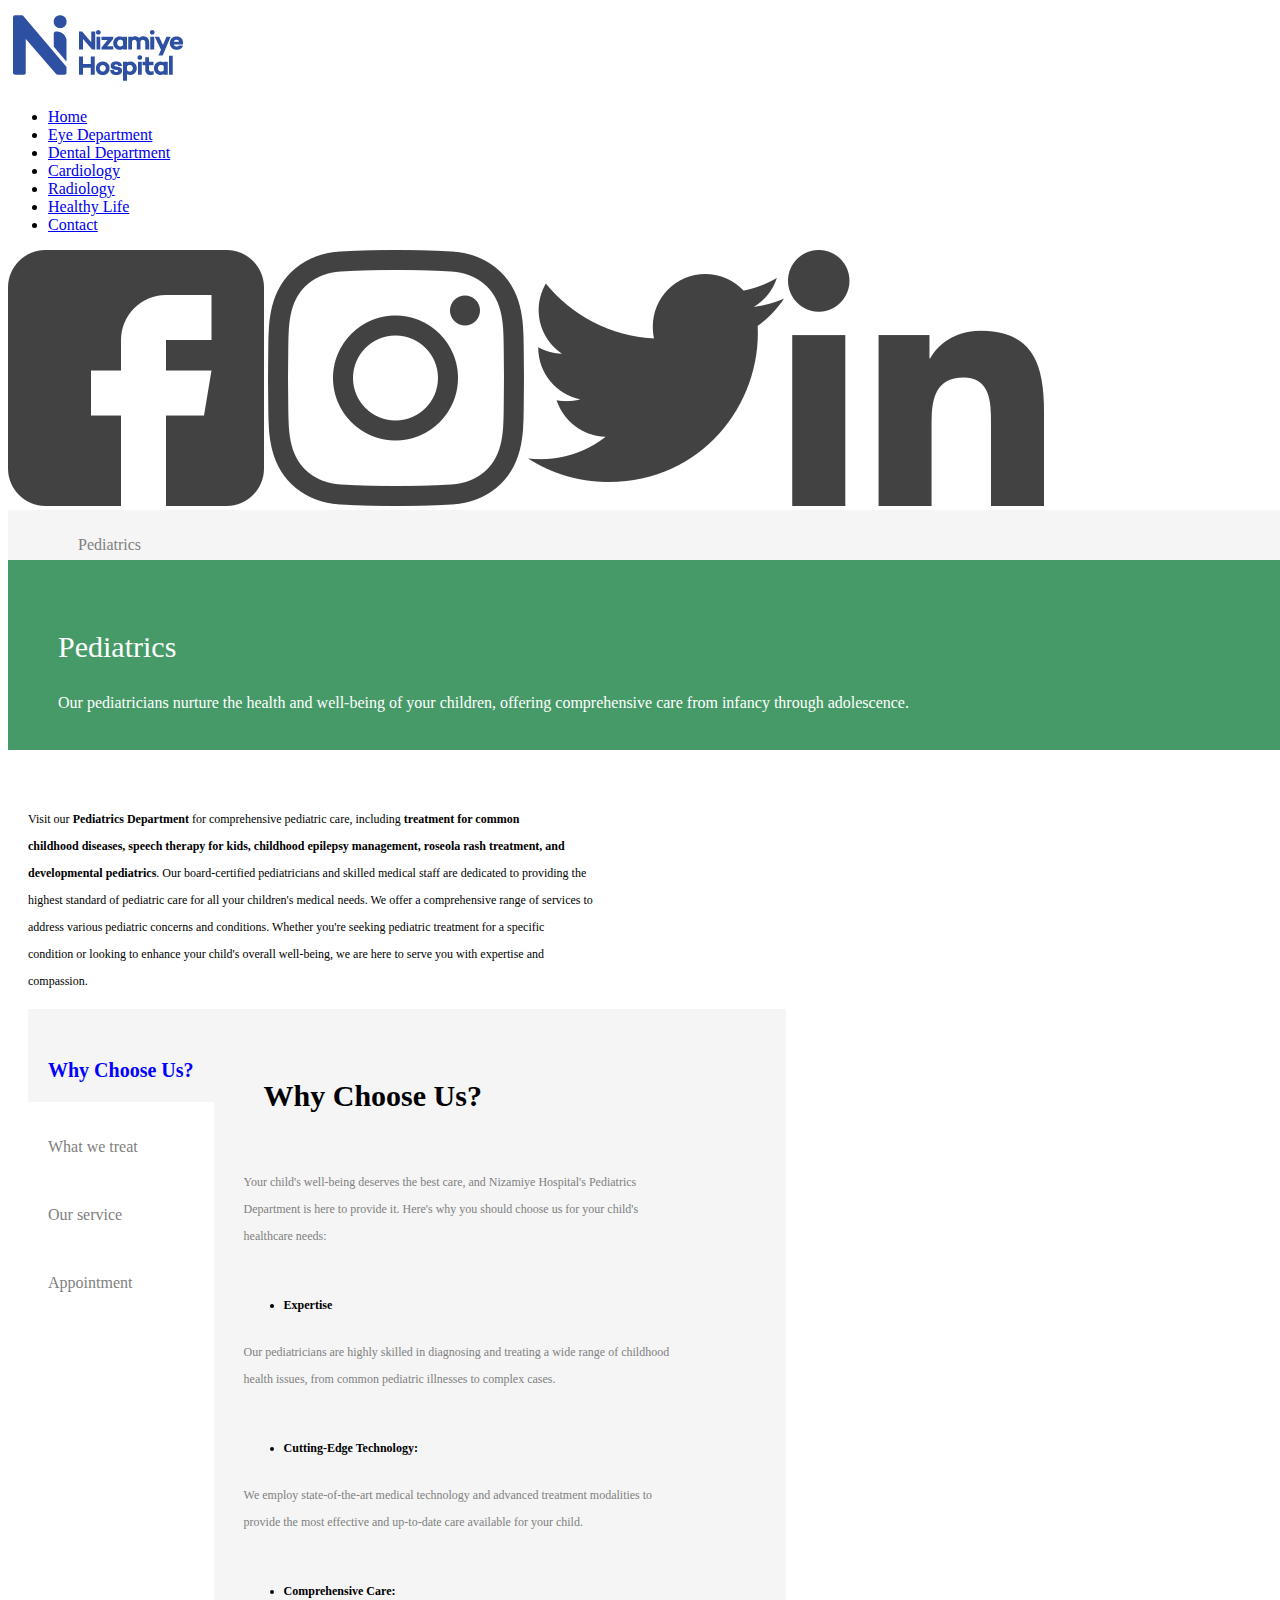
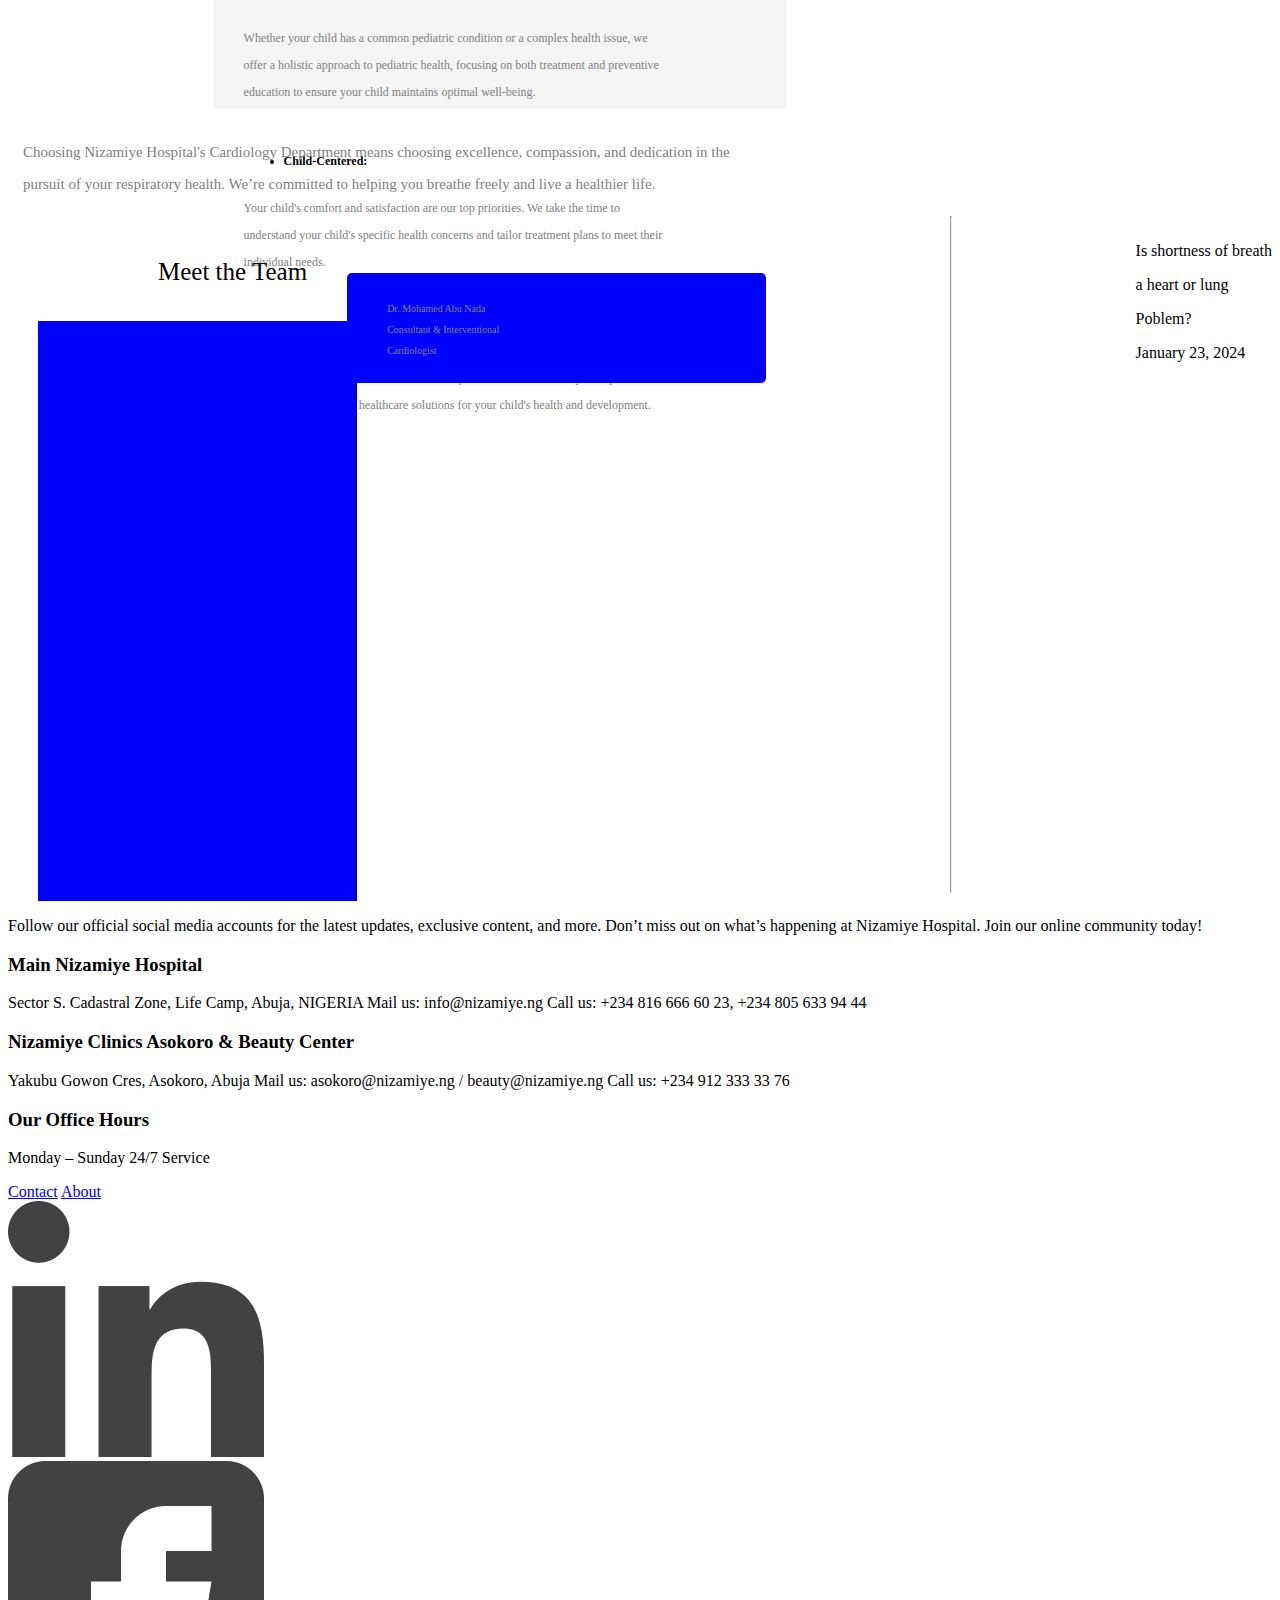
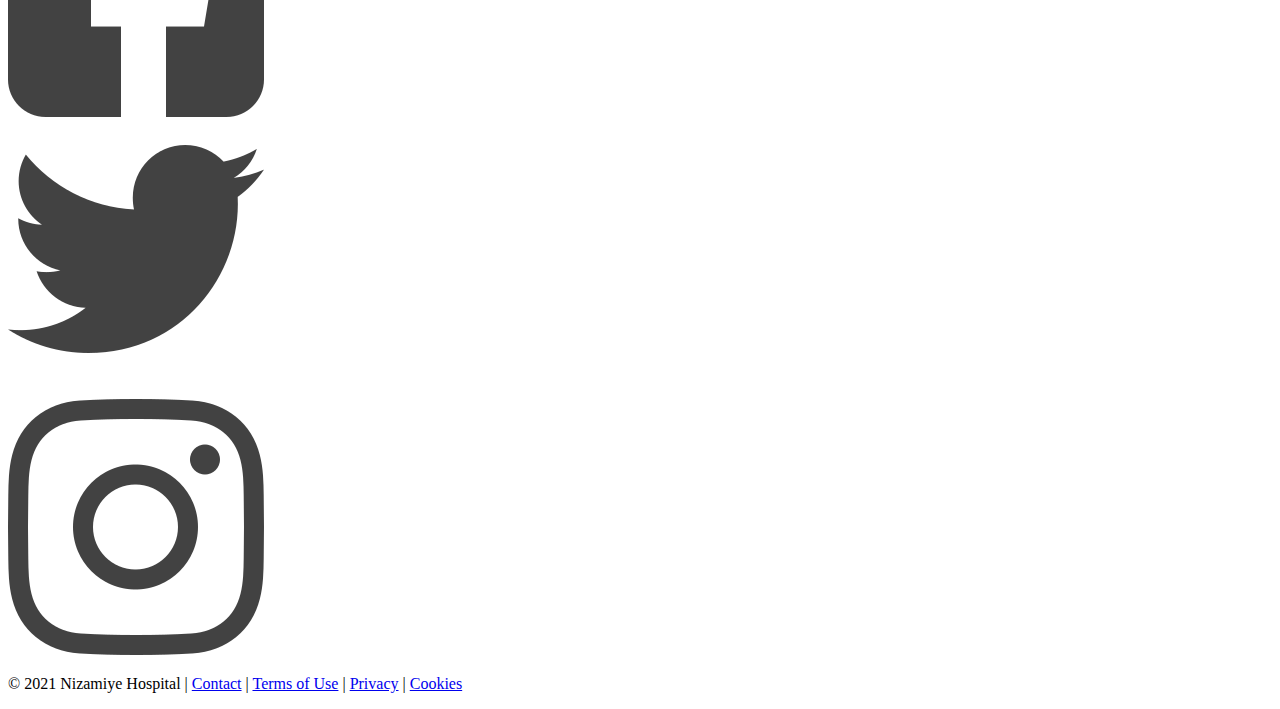
==== cardiology.html @ f496e96c "coming back" ====
<!DOCTYPE html>
<html lang="en">
<head>
    <meta charset="UTF-8">
    <meta name="viewport" content="width=device-width, initial-scale=1.0">
    <link rel="stylesheet" href="cardio.css">
    <title>Document</title>
</head>
<body>
        
    <header>

        <div class="header-main">
            <img src="nav-img/blue_logo_transparent.png" alt="Nizamiye Hospital Logo" class="logo">
            <nav>
                <ul>
                    <li><a href="index.html">Home</a></li>
                    <li><a href="jeph.html">Eye Department</a></li>
                    <li><a href="dental.html">Dental Department</a></li>
                    <li><a href="#">Cardiology</a></li>
                    <li><a href="rad.html">Radiology</a></li>
                    <li><a href="#">Healthy Life</a></li>
                    <li><a href="#">Contact</a></li>
                </ul>
            </nav>
            <div class="social-media">
                <a href="#"><img src="nav-img/facebook.png" alt="Facebook"></a>
                <a href="#"><img src="nav-img/instagram.png" alt="Instagram"></a>
                <a href="#"><img src="nav-img/twitter.png" alt="Twitter"></a>
                <a href="#"><img src="nav-img/linkedin.png" alt=""></a>
            </div>
        </div>
    </header>
    <div class="pedi">
        <p>Pediatrics</p>
    </div>
    <div class="nav_3">
        <p class="text">Pediatrics</p>
        <p>Our pediatricians nurture the health and well-being of your children, offering comprehensive care from infancy through adolescence.</p>
    </div>
        <div>
            <div>
                <div class="note"> 
                    <p>Visit our <span class="span">Pediatrics Department</span> for comprehensive pediatric care, including <span class="span">treatment for common</span></p>
                    <p><span class="span">childhood diseases, speech therapy for kids, childhood epilepsy management, roseola rash treatment, and</span></p>
                    <p><span class="span">developmental pediatrics</span>. Our board-certified pediatricians and skilled medical staff are dedicated to providing the</p>
                    <p>highest standard of pediatric care for all your children's medical needs. We offer a comprehensive range of services to</p>
                    <p>address various pediatric concerns and conditions. Whether you're seeking pediatric treatment for a specific</p>
                    <p>condition or looking to enhance your child's overall well-being, we are here to serve you with expertise and</p>
                    <p>compassion.</p>
                </div>
            </div>
        
            <div class="baba">
                <div>
                    <p class="choose">Why Choose Us?</p>
                    <div class="all">
                        <p>What we treat</p><br>
                        <p>Our service</p><br>
                        <p>Appointment</p>
                    </div>
                </div>
                <div class="area">
                    <div class="horse">
                        <p>Why Choose Us?</p>
                    </div>
                    <p>Your child's well-being deserves the best care, and Nizamiye Hospital's Pediatrics</p>
                    <p>Department is here to provide it. Here's why you should choose us for your child's</p>
                    <p>healthcare needs:</p>
                    <div class="exper">
                        <ul>
                            <li>Expertise</li>
                        </ul>
                    </div>
                    <p class="high">Our pediatricians are highly skilled in diagnosing and treating a wide range of childhood</p>
                    <p>health issues, from common pediatric illnesses to complex cases.</p>

                    <div class="exper">
                        <ul>
                            <li>Cutting-Edge Technology:</li>
                        </ul>
                    </div>
                    <p class="high">We employ state-of-the-art medical technology and advanced treatment modalities to</p>
                    <p>provide the most effective and up-to-date care available for your child.</p>
                    
                    <div class="exper">
                        <ul>
                            <li>Comprehensive Care:</li>
                        </ul>
                    </div>
                    <p class="high">Whether your child has a common pediatric condition or a complex health issue, we</p>
                    <p>offer a holistic approach to pediatric health, focusing on both treatment and preventive</p>
                    <p>education to ensure your child maintains optimal well-being.</p>
                    
                    <div class="exper">
                        <ul>
                            <li>Child-Centered:</li>
                        </ul>
                    </div>
                    <p class="high">Your child's comfort and satisfaction are our top priorities. We take the time to</p>
                    <p>understand your child's specific health concerns and tailor treatment plans to meet their</p>
                    <p>individual needs.</p>

                    <div class="exper">
                        <ul>
                            <li>Collaborative Care:</li>
                        </ul>
                    </div>
                    <p class="high">Our pediatrics team collaborates with other specialists within Nizamiye Hospital to</p>
                    <p>provide comprehensive healthcare solutions for your child's health and development.</p>
                </div>
            </div>
            <div class="para">
                <p>Choosing Nizamiye Hospital's Cardiology Department means choosing excellence, compassion, and dedication in the</p>
                <p>pursuit of your respiratory health. We’re committed to helping you breathe freely and live a healthier life.</p>
            </div>
            <div class="ever">
                <div>
                    <P class="team">Meet the Team</P>
                    <div class="pics">
                        <img src="image/img.png" alt="">
                    </div>
                </div>

                <div class="inter">
                    <p>Dr. Mohamed Abu Nada</p>
                    <p>Consultant & Interventional</p>
                    <p>Cardiologist</p>
                </div>

                <hr>
                <div>
                    <img src="image/download.jpg" alt="">
                    <p>Is shortness of breath</p>
                    <p>a heart or lung</p>
                    <p>Poblem?</p>
                    <p>January 23, 2024</p>
                </div>
            </div>
        </div>
        <footer class="footer">
            <div class="footer-top">
                <div class="footer-col">
                    <p>Follow our official social media accounts for the latest updates, exclusive content, and more. Don’t
                        miss out on what’s happening at Nizamiye Hospital. Join our online community today!</p>
    
                </div>
                <div class="footer-col">
                    <h3>Main Nizamiye Hospital</h3>
                    <p>Sector S. Cadastral Zone, Life Camp, Abuja, NIGERIA
                        Mail us: info@nizamiye.ng
                        Call us: +234 816 666 60 23, +234 805 633 94 44</p>
                </div>
                <div class="footer-col">
                    <h3>Nizamiye Clinics Asokoro & Beauty Center</h3>
                    <p>Yakubu Gowon Cres, Asokoro, Abuja
                        Mail us: asokoro@nizamiye.ng / beauty@nizamiye.ng
                        Call us: +234 912 333 33 76</p>
                </div>
                <div class="footer-col">
                    <h3>Our Office Hours</h3>
                    <p>Monday – Sunday
                        24/7 Service</p>
                </div>
    
            </div>
            <div class="footer-bottom">
                <div class="footer-links">
                    <a href="#">Contact</a>
                    <a href="#">About</a>
                </div>
                <div class="footer-social">
                    <a href="#"><img src="footer-img/linkedin.png" alt="" class="soc">
                        <div class="fab fa-linkedin"></div>
                    </a>
                    <a href="#"><img src="footer-img/facebook.png" alt="" class="soc">
                        <div class="fab fa-facebook"></div>
                    </a>
                    <a href="#"><img src="footer-img/twitter.png" alt="" class="soc">
                        <div class="fab fa-twitter"></div>
                    </a>
                    <a href="#"><img src="youtube.png" alt="" class="soc">
                        <div class="fab fa-youtube"></div>
                    </a>
                    <a href="#">
                        <div class="fab fa-instagram"><img src="footer-img/instagram.png" alt="" class="soc"></div>
                    </a>
                </div>
            </div>
            <div class="footer-legal">
                <p>&copy; 2021 Nizamiye Hospital | <a href="#">Contact</a> | <a href="#">Terms of Use</a> |
                    <a href="#">Privacy</a> | <a href="#">Cookies</a>
                </p>
            </div>
        </footer>
</body>
</html>
---- cardio.css ----
.photo{
    display: flex;
    justify-content: space-between;
    padding-top: 15px;
    padding-left: 20px;
}
.navigation{
    display: flex;
    gap: 15px;
    padding-right: 70px;
    padding-top: 40px;
}
.pedi{
    background-color: whitesmoke;
    height: 40px;
    width: 100%;
    padding-top: 10px;
    padding-left: 70px;
    color: gray;
}
.nav_3{
    background-color: rgb(70, 154, 103);
    height: 150px;
    width: 100%;
    padding-top: 40px;
    padding-left: 50px;
    color: white;
}
.text{
    font-size: 30px;
}
.note{
    font-size: 12px;
    padding-top: 50px;
    padding-left: 20px;
}
.span{
    font-weight: bold;
}
.choose{
    padding-top: 30px;
    padding-left: 20px;
    color: blue;
    font-size: 20px;
    font-weight: bold;
}
.all{
    padding-left: 20px;
    padding-top: 20px;
    color: grey;
    background-color: white;
    width: 100%;
    height: 700px;
}
.baba{
    background-color: whitesmoke;
    width: 60%;
    height:700px;
    margin-left: 20px;
    margin-top: 20px;
    display: flex;
    gap: 50px;
}
.horse{
    color: black;
    padding-left: 20px;
    font-size: 30px;
    font-weight: bold;
    padding-bottom: 20px;
}
.area{
    font-size: 12px;
    color: grey;
    padding-top: 40px;
}
.exper{
    padding-top: 30px;
    color: black;
    font-weight: bold;
}
.high{
    padding-top: 20px;
}
.para{
    padding-top: 20px;
    padding-left: 15px;
    font-size: 15px;
    color: grey;
}
.pics{
    padding-top: 30px;
    padding-left: 20px;
    background-color: blue;
    width: 100%;
    height: 550px;
    margin-left: 30px;
    

}
.team{
    font-size: 25px;
    padding-top: 25px;
    padding-bottom: 10px;
    padding-left: 150px;
}
.inter{
    margin-top: 65px;
    background-color: blue;
    color: grey;
    width: 30%;
    height: 90px;
    border-radius: 5px;
    padding-left: 40px;
    padding-top: 20px;
    font-size: 10px;
}
.ever{
    display: flex;
    gap: 40px;
}
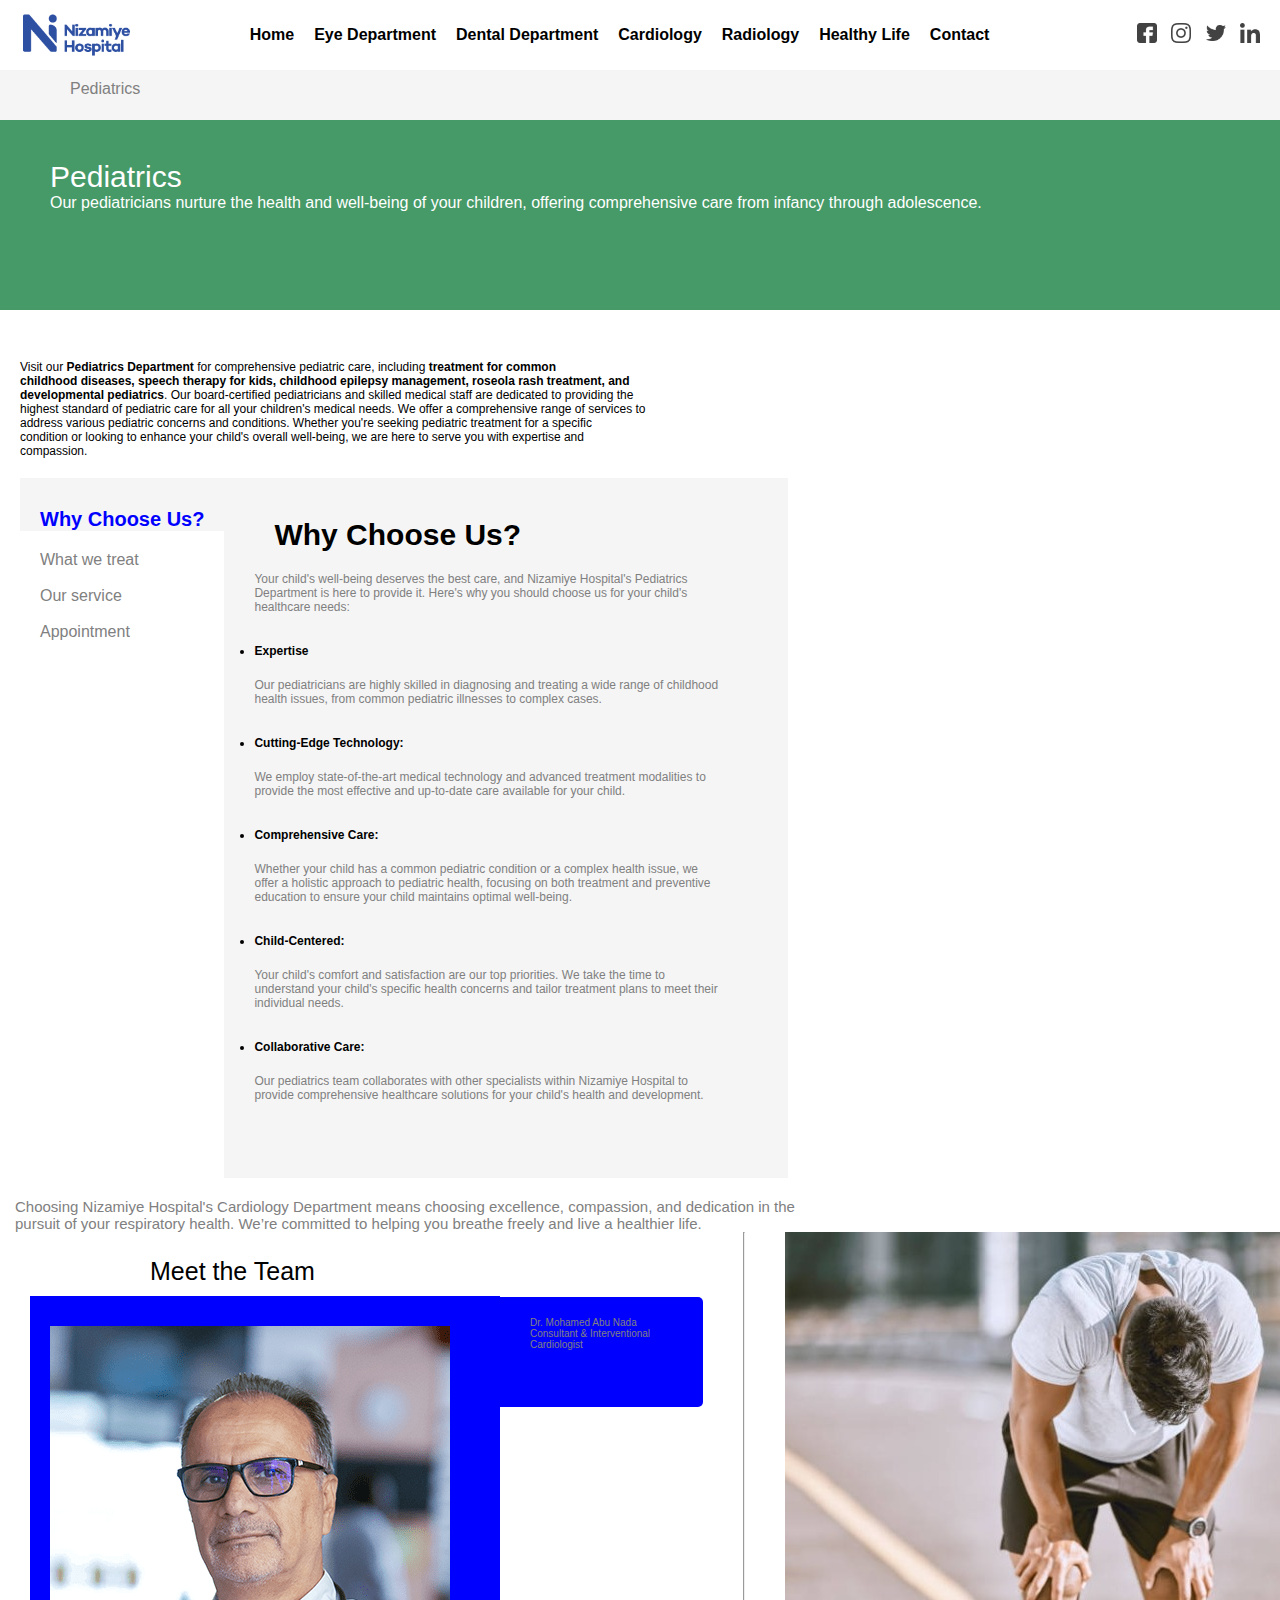
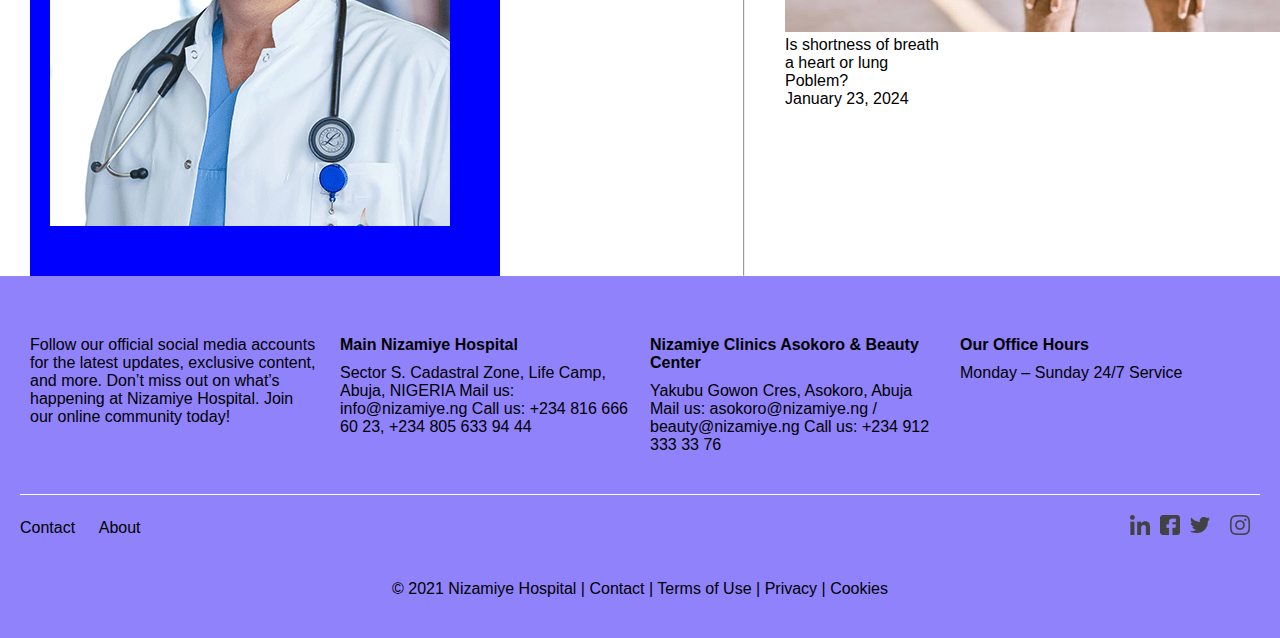
==== commit 5a1947fc: "finish developing my page" ====
--- a/cardiology.html
+++ b/cardiology.html
@@ -1,13 +1,16 @@
 <!DOCTYPE html>
 <html lang="en">
+
 <head>
     <meta charset="UTF-8">
     <meta name="viewport" content="width=device-width, initial-scale=1.0">
-    <link rel="stylesheet" href="cardio.css">
     <title>Document</title>
+    <link rel="stylesheet" href="cardiology.css">
 </head>
+
 <body>
-        
+
+
     <header>
 
         <div class="header-main">
@@ -17,7 +20,7 @@
                     <li><a href="index.html">Home</a></li>
                     <li><a href="jeph.html">Eye Department</a></li>
                     <li><a href="dental.html">Dental Department</a></li>
-                    <li><a href="#">Cardiology</a></li>
+                    <li><a href="cardiology.html">Cardiology</a></li>
                     <li><a href="rad.html">Radiology</a></li>
                     <li><a href="#">Healthy Life</a></li>
                     <li><a href="#">Contact</a></li>
@@ -31,6 +34,7 @@
             </div>
         </div>
     </header>
+
     <div class="pedi">
         <p>Pediatrics</p>
     </div>
@@ -138,6 +142,7 @@
                 </div>
             </div>
         </div>
+       
         <footer class="footer">
             <div class="footer-top">
                 <div class="footer-col">
@@ -194,4 +199,5 @@
             </div>
         </footer>
 </body>
+
 </html>--- a/cardiology.css
+++ b/cardiology.css
@@ -0,0 +1,313 @@
+*{
+    padding: 0;
+    margin: 0;
+}
+header {
+    background-color: #303F9F;
+    color: white;
+}
+
+.contact-info {
+    text-align: center;
+    padding: 10px 0;
+}
+
+.header-main {
+    display: flex;
+    justify-content: space-between;
+    align-items: center;
+    background-color: white;
+    padding: 10px 20px;
+}
+
+.logo {
+    max-height: 50px;
+}
+
+nav ul {
+    list-style-type: none;
+    margin: 0;
+    padding: 0;
+    display: flex;
+}
+
+nav ul li {
+    margin-right: 20px;
+}
+
+nav ul li a {
+    text-decoration: none;
+    color: black;
+    font-weight: bold;
+}
+
+nav ul li a:hover {
+    color: #303F9F;
+}.social-media a {
+    margin-left: 10px;
+}
+
+.social-media img {
+    max-height: 20px;
+}
+body{
+    font-family: Arial, Helvetica, sans-serif;
+    cursor: pointer;
+}
+.first{
+    background-color: blueviolet;
+    display: flex;
+    justify-content: space-between;
+    height: 40px;
+    padding-top: 10px;
+    color: white;
+    padding-left: 20px;
+}
+.face{
+    display: flex;
+    gap: 15px;
+    padding-right: 20px;
+}
+.photo{
+    display: flex;
+    justify-content: space-between;
+    padding-top: 15px;
+    padding-left: 20px;
+}
+.navigation{
+    display: flex;
+    gap: 15px;
+    padding-right: 70px;
+    padding-top: 40px;
+}
+.pedi{
+    background-color: whitesmoke;
+    height: 40px;
+    width: 100%;
+    padding-top: 10px;
+    padding-left: 70px;
+    color: gray;
+}
+.nav_3{
+    background-color: rgb(70, 154, 103);
+    height: 150px;
+    width: 100%;
+    padding-top: 40px;
+    padding-left: 50px;
+    color: white;
+}
+.text{
+    font-size: 30px;
+}
+.note{
+    font-size: 12px;
+    padding-top: 50px;
+    padding-left: 20px;
+}
+.span{
+    font-weight: bold;
+}
+.choose{
+    padding-top: 30px;
+    padding-left: 20px;
+    color: blue;
+    font-size: 20px;
+    font-weight: bold;
+}
+.all{
+    padding-left: 20px;
+    padding-top: 20px;
+    color: grey;
+    background-color: white;
+    width: 100%;
+    height: 700px;
+}
+.baba{
+    background-color: whitesmoke;
+    width: 60%;
+    height:700px;
+    margin-left: 20px;
+    margin-top: 20px;
+    display: flex;
+    gap: 50px;
+}
+.horse{
+    color: black;
+    padding-left: 20px;
+    font-size: 30px;
+    font-weight: bold;
+    padding-bottom: 20px;
+}
+.area{
+    font-size: 12px;
+    color: grey;
+    padding-top: 40px;
+}
+.exper{
+    padding-top: 30px;
+    color: black;
+    font-weight: bold;
+}
+.high{
+    padding-top: 20px;
+}
+.para{
+    padding-top: 20px;
+    padding-left: 15px;
+    font-size: 15px;
+    color: grey;
+}
+.pics{
+    padding-top: 30px;
+    padding-left: 20px;
+    background-color: blue;
+    width: 100%;
+    height: 550px;
+    margin-left: 30px;
+    
+
+}
+.team{
+    font-size: 25px;
+    padding-top: 25px;
+    padding-bottom: 10px;
+    padding-left: 150px;
+}
+.inter{
+    margin-top: 65px;
+    background-color: blue;
+    color: grey;
+    width: 30%;
+    height: 90px;
+    border-radius: 5px;
+    padding-left: 40px;
+    padding-top: 20px;
+    font-size: 10px;
+}
+.ever{
+    display: flex;
+    gap: 40px;
+}
+.port{
+    background-color: darkblue;
+    color: white;
+    display: flex;
+    gap: 70px;
+    margin-top: 30px;
+    justify-content: center;
+    height: 400px;
+    padding-top: 30px;
+}
+.maidai{
+    font-weight: bold;
+}
+.color{
+    background-color: blue;
+    height: 40px;
+    width: 100%;
+    display: flex;
+    justify-content: space-between;
+    color: white;
+    padding-top: 10px;
+}
+.end{
+    display: flex;
+    gap: 10px;
+    padding-right: 20px;
+    color: white;
+}
+.footer {
+    background-color: rgb(144, 130, 250);
+    padding: 40px 20px;
+}
+
+.footer-top {
+    display: flex;
+    justify-content: space-between;
+    flex-wrap: wrap;
+}
+
+.footer-col {
+    flex: 1;
+    min-width: 150px;
+    margin: 20px 10px;
+}
+
+.footer-col h3 {
+    font-size: 16px;
+    margin-bottom: 10px;
+}
+
+.footer-col ul {
+    list-style: none;
+    padding: 0;
+}
+
+.footer-col ul li {
+    margin-bottom: 8px;
+}
+
+.footer-col ul li a {
+    text-decoration: none;
+    color: black;
+}
+
+.footer-col ul li a:hover {
+    text-decoration: underline;
+}
+
+.footer-bottom {
+    display: flex;
+    justify-content: space-between;
+    align-items: center;
+    border-top: 1px solid white;
+    padding-top: 20px;
+    margin-top: 20px;
+    width: 100%;
+    gap: 20px;
+
+}
+
+.footer-links a {
+
+
+    margin-right: 20px;
+    text-decoration: none;
+    color: black;
+    left: 20px;
+}
+
+
+
+/* .footer-links a:hover {
+    text-decoration: underline;
+} */
+
+.footer-social {
+    display: flex;
+    margin-right: 10px;
+    font-size: 20px;
+    color: black;
+    gap: 10px;
+
+}
+
+.soc {
+    width: 20px;
+
+}
+
+.footer-legal {
+    text-align: center;
+    border-top: 1px solid #white;
+    padding-top: 20px;
+    margin-top: 20px;
+}
+.footer-legal a {
+    text-decoration: none;
+    color: black;
+}
+
+.footer-legal a:hover {
+    text-decoration: underline;
+}